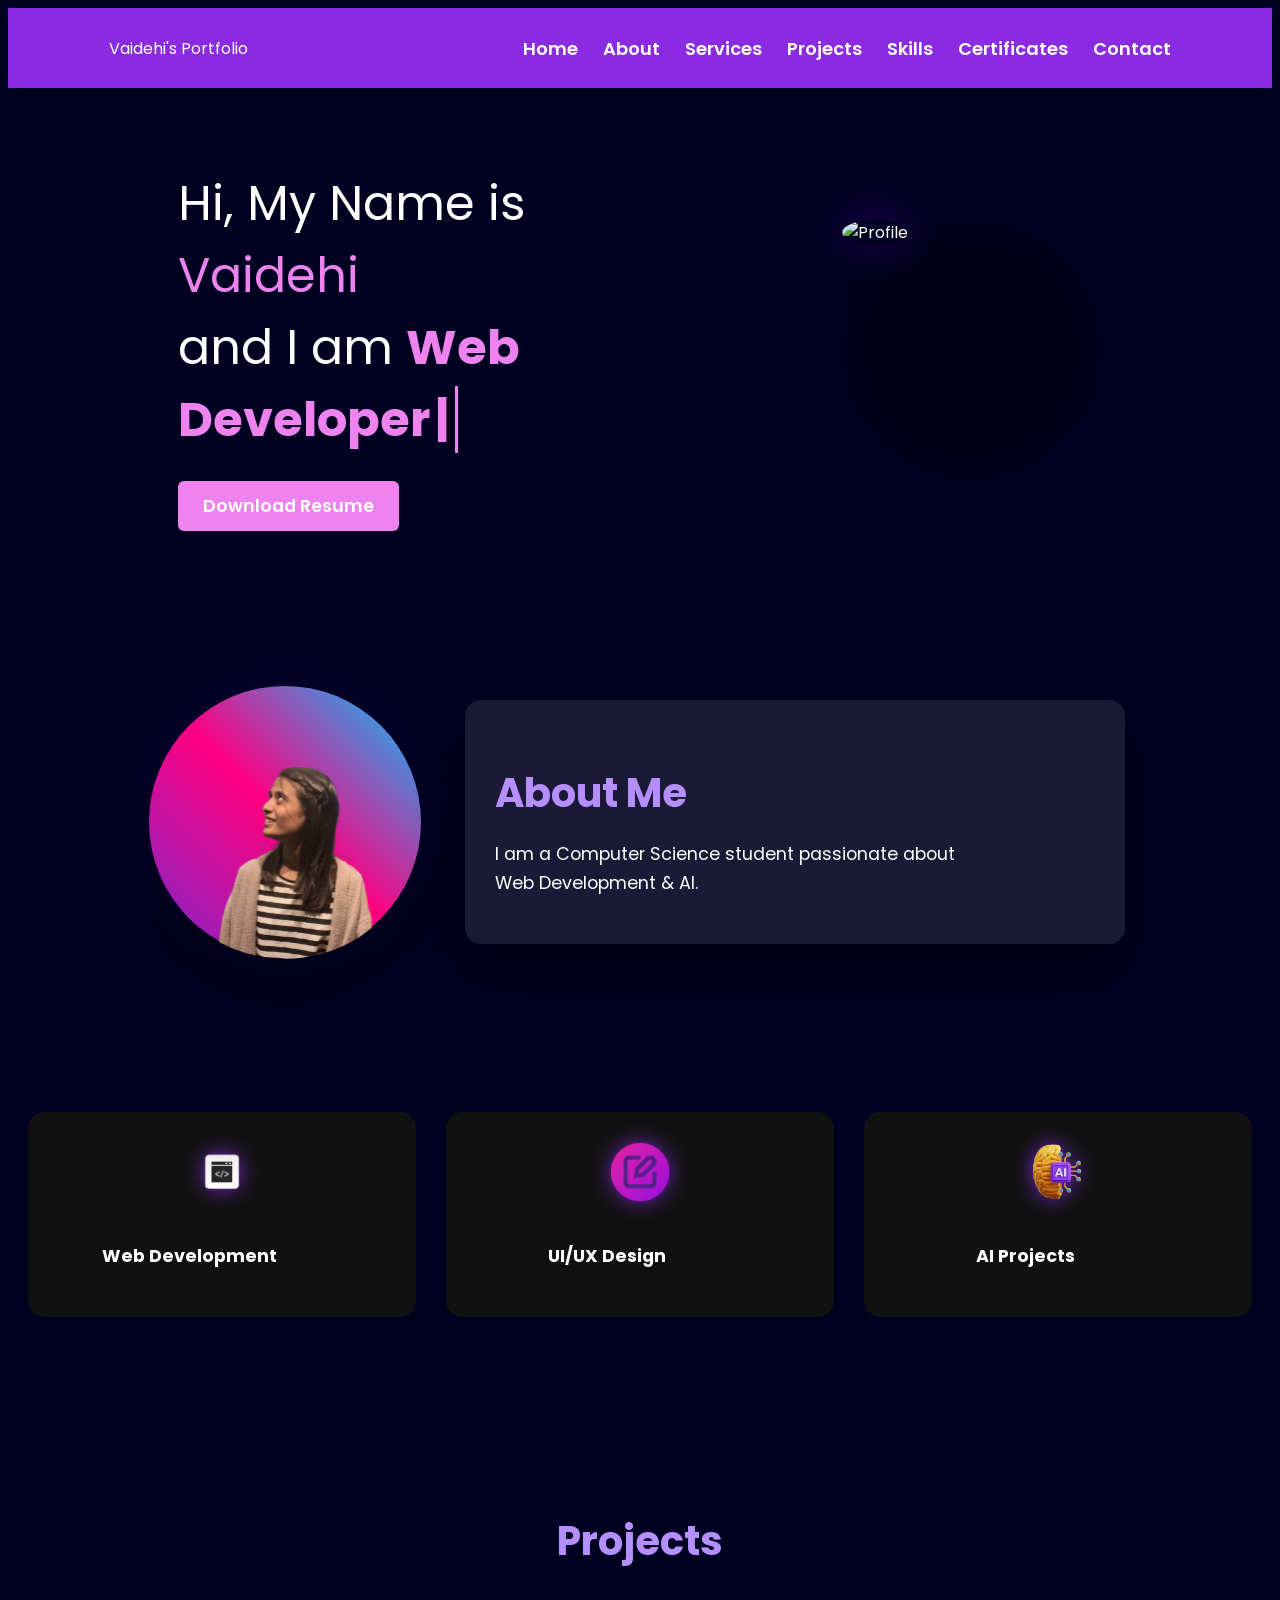
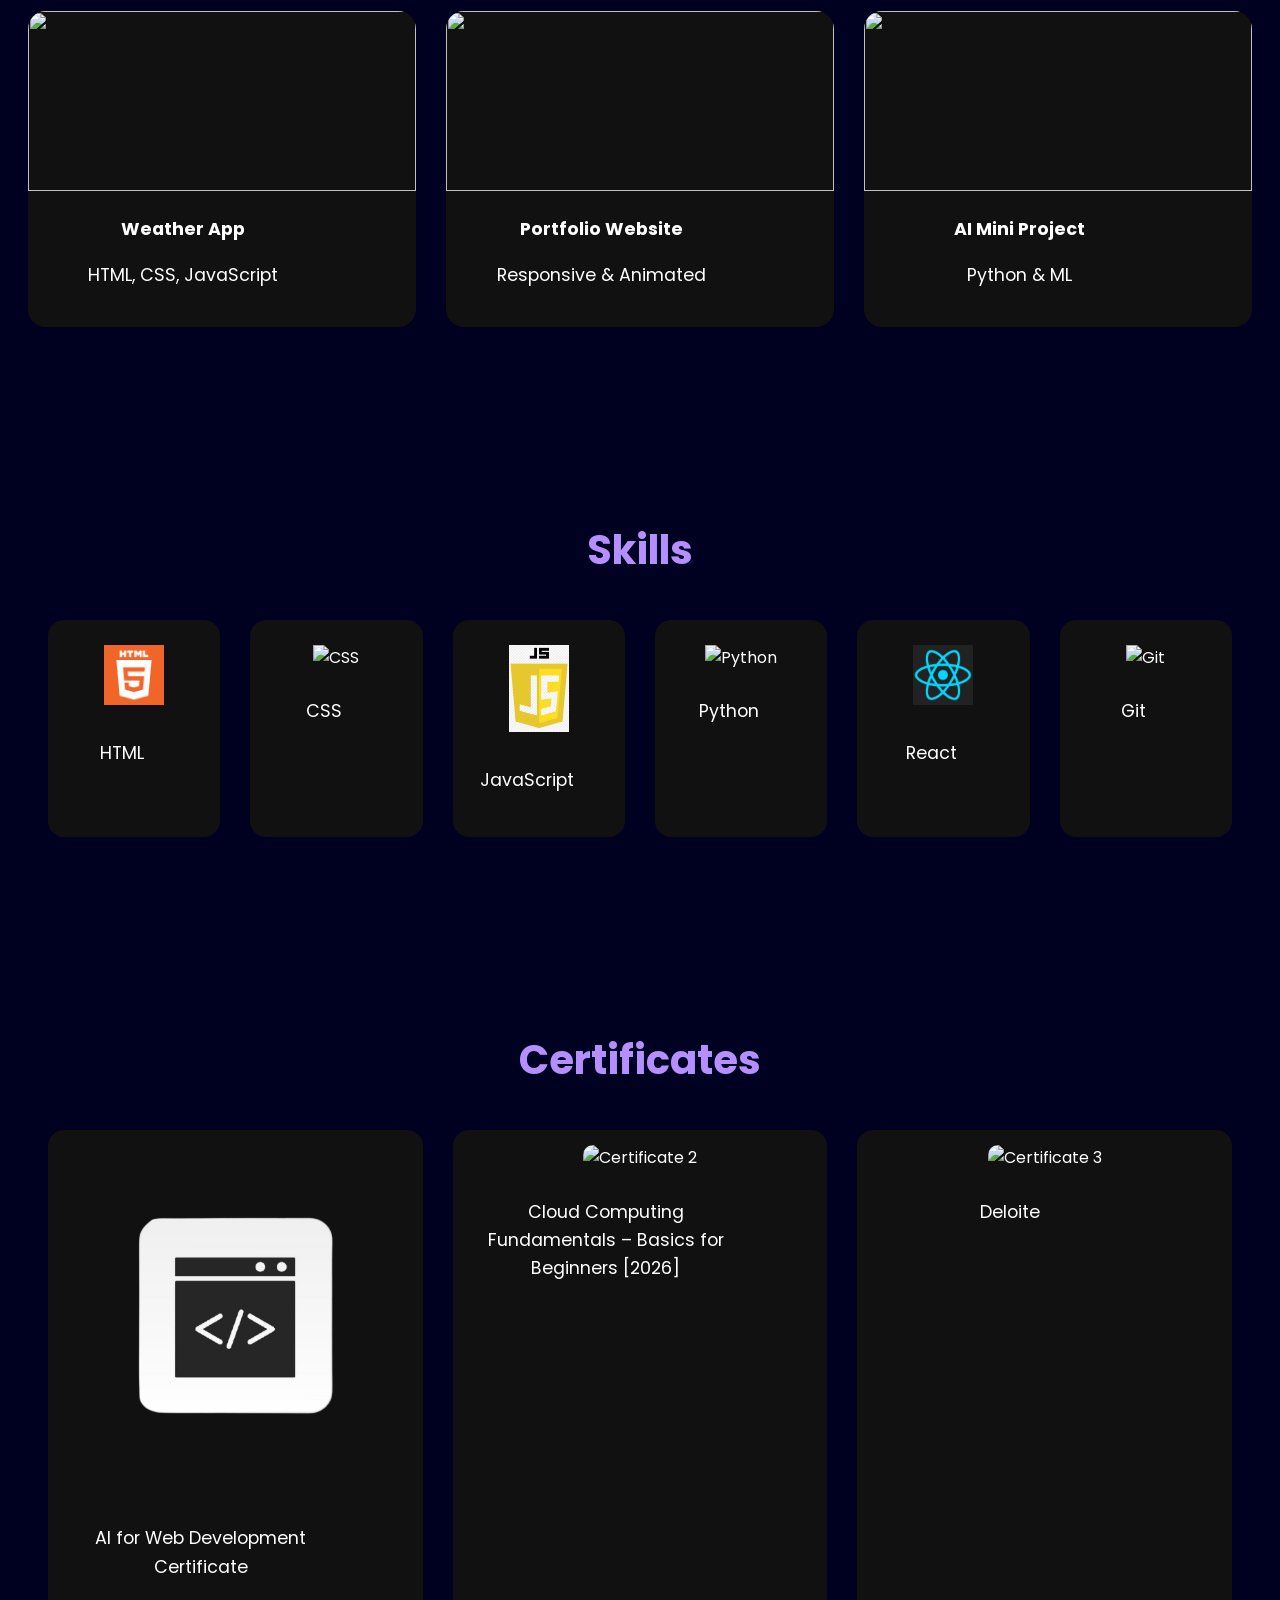
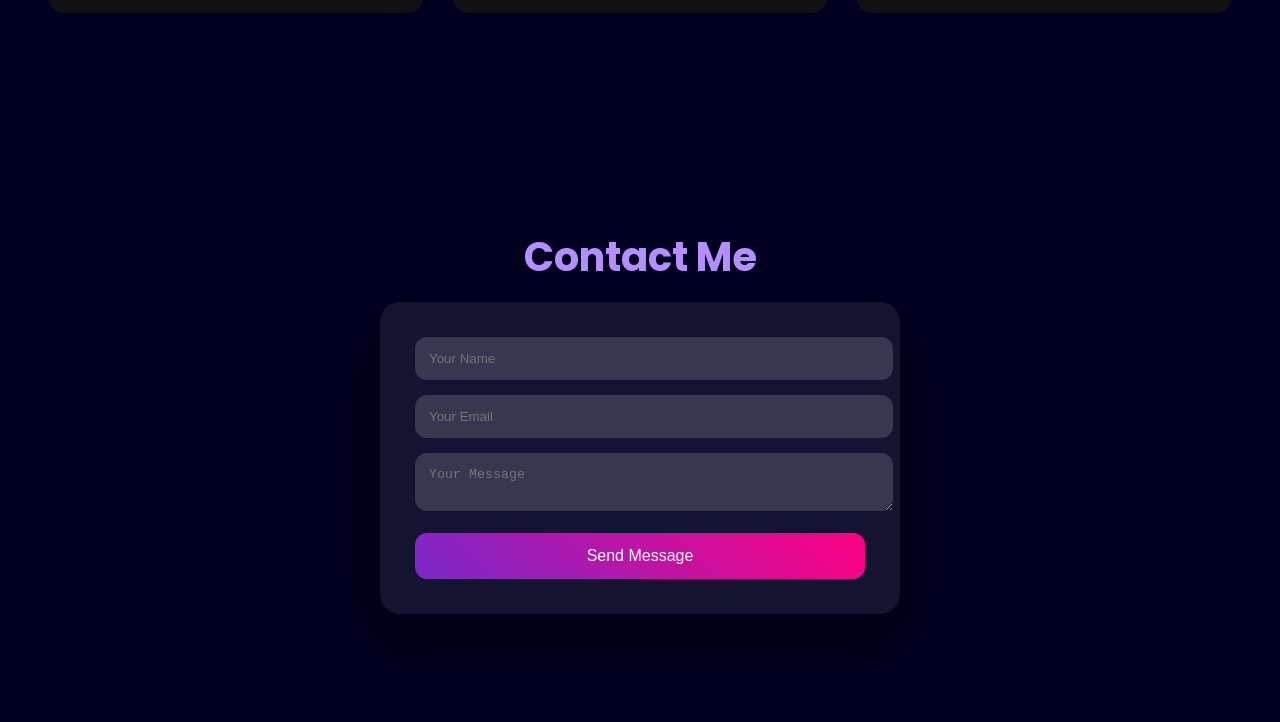
==== index.html @ 1c65081f "Add files via upload" ====
<!DOCTYPE html>
<html lang="en">

<head>
    <meta charset="UTF-8">
    <meta name="viewport" content="width=device-width, initial-scale=1.0">
    <title>Vaidehi Joshi Portfolio</title>
    <link rel="preconnect" href="https://fonts.googleapis.com">
    <link rel="stylesheet" href="https://fonts.googleapis.com/css2?family=Poppins:wght@400;600;700&display=swap">

    <link rel="stylesheet" href="style.css">
</head>

<body>

    <!-- NAVIGATION BAR -->
    <nav>
        <div class="left">Vaidehi's Portfolio</div>
        <ul>
            <li><a href="#home">Home</a></li>
            <li><a href="#about">About</a></li>
            <li><a href="#services">Services</a></li>
            <li><a href="#projects">Projects</a></li>
            <li><a href="#skills">Skills</a></li>
            <li><a href="#certificates">Certificates</a></li>
            <li><a href="#contact">Contact</a></li>
        </ul>
    </nav>

    <!-- HOME SECTION -->
    <section class="firstSection" id="home">
        <div class="leftSection">
            Hi, My Name is <span style="color:violet;">Vaidehi</span> <br>
            and I am <span class="typing"></span> <br>

            <!-- Resume Button (WORKS WHEN resume.pdf EXIST) -->
            <a href="resume.pdf" download class="resume-btn">Download Resume</a>
        </div>

        <div class="rightSection">
            <div class="depth-scene">
                <div class="depth-card">
                    <img src="photo.png" alt="Profile">
                </div>
            </div>

        </div>
    </section>

    <!-- ABOUT -->
    <section id="about" class="about">
        <div class="about-container">

            <div class="about-img-wrapper">
                <img src="about-photo.png" alt="About Photo">
            </div>

            <div class="about-card">
                <h2>About Me</h2>
                <p>I am a Computer Science student passionate about Web Development & AI.</p>
            </div>

        </div>
    </section>

    <!-- SERVICES -->
    <!-- SERVICES -->
    <section id="services" class="services">
        <div class="service-card">
            <img src="web.png">
            <h3>Web Development</h3>
        </div>

        <div class="service-card">
            <img src="ui.png">
            <h3>UI/UX Design</h3>
        </div>

        <div class="service-card">
            <img src="ai.png">
            <h3>AI Projects</h3>
        </div>
    </section>


    <!-- PROJECTS -->
    <section class="projects">
        <h2>Projects</h2>

        <div class="projects-grid">
            <div class="project-card">
                <img src="project1.jpg">
                <h3>Weather App</h3>
                <p>HTML, CSS, JavaScript</p>
            </div>

            <div class="project-card">
                <img src="project2.jpg">
                <h3>Portfolio Website</h3>
                <p>Responsive & Animated</p>
            </div>

            <div class="project-card">
                <img src="project3.jpg">
                <h3>AI Mini Project</h3>
                <p>Python & ML</p>
            </div>
        </div>
    </section>



    <section id="skills" class="skills">
        <h2>Skills</h2>

        <div class="skills-grid">
            <div class="skill-card">
                <img src="html.png" alt="HTML">
                <p>HTML</p>
            </div>

            <div class="skill-card">
                <img src="css.png" alt="CSS">
                <p>CSS</p>
            </div>

            <div class="skill-card">
                <img src="js.png" alt="JavaScript">
                <p>JavaScript</p>
            </div>

            <div class="skill-card">
                <img src="python.png" alt="Python">
                <p>Python</p>
            </div>

            <div class="skill-card">
                <img src="react.png" alt="React">
                <p>React</p>
            </div>

            <div class="skill-card">
                <img src="git.jpg" alt="Git">
                <p>Git</p>
            </div>
        </div>
    </section>

    <section id="certificates" class="certificates">
        <h2>Certificates</h2>

        <div class="cert-grid">
            <div class="cert-card">
                <img src="web.png" alt="Certificate 1">
                <p>AI for Web Development Certificate</p>
            </div>

            <div class="cert-card">
                <img src="Cloud.jpg" alt="Certificate 2">
                <p>Cloud Computing Fundamentals – Basics for Beginners [2026]</p>
            </div>

            <div class="cert-card">
                <img src="cyber.jpeg" alt="Certificate 3">
                <p>Deloite</p>
            </div>
        </div>
    </section>


    <!-- CONTACT -->
    <section class="contact">
        <h2>Contact Me</h2>

        <form class="contact-form">
            <input type="text" placeholder="Your Name">
            <input type="email" placeholder="Your Email">
            <textarea placeholder="Your Message"></textarea>
            <button>Send Message</button>
        </form>
    </section>



    <script src="script.js"></script>

    <script>
        const tiltElements = document.querySelectorAll(".tilt");

        tiltElements.forEach(el => {
            const img = el.querySelector("img");

            el.addEventListener("mousemove", (e) => {
                const rect = el.getBoundingClientRect();
                const x = e.clientX - rect.left;
                const y = e.clientY - rect.top;

                const rotateX = ((y / rect.height) - 0.5) * -20;
                const rotateY = ((x / rect.width) - 0.5) * 20;

                img.style.transform = `
                rotateX(${rotateX}deg)
                rotateY(${rotateY}deg)
                translateZ(60px)
                scale(1.05)
            `;
            });

            el.addEventListener("mouseleave", () => {
                img.style.transform = `
                    rotateX(0deg)
                    rotateY(0deg)
                    translateZ(60px)
                    scale(1)
                `;
            });
        });
    </script>



</body>

</html>
---- style.css ----
body {
    background: #000021;
    color: white;
    font-family: "Poppins", sans-serif;
    scroll-behavior: smooth;
}

/* NAVBAR */
nav {
    display: flex;
    justify-content: space-between;
    align-items: center;
    padding: 0 8%;
    height: 80px;
    background: blueviolet;
    position: sticky;
    top: 0;
    z-index: 10;
}

nav ul {
    display: flex;
    gap: 25px;
}

nav ul li {
    list-style: none;
}

nav ul li a {
    color: white;
    text-decoration: none;
    font-size: 18px;
    font-weight: 600;
    transition: .3s;
}

nav ul li a:hover {
    color: yellow;
    transform: scale(1.15);
}

/* HOME SECTION */
.firstSection {
    display: flex;
    justify-content: space-around;
    align-items: center;
    padding: 80px 5%;
    flex-wrap: wrap;
    text-align: left;
}

.leftSection {
    font-size: 3rem;
    width: 450px;
    animation: slideLeft 1.5s ease forwards;
}

/* Resume Button */
.resume-btn {
    display: inline-block;
    margin-top: 25px;
    padding: 12px 25px;
    background: violet;
    color: white;
    font-size: 1.1rem;
    border-radius: 6px;
    font-weight: 600;
    text-decoration: none;
    transition: .3s;
}

.resume-btn:hover {
    background: #b069ff;
    transform: scale(1.08);
}

/* Typing animation */
.typing {
    color: violet;
    border-right: 3px solid violet;
    padding-right: 6px;
    animation: blink .7s infinite;
    font-weight: 700;
}

@keyframes blink {
    50% {
        border-color: transparent;
    }
}

.rightSection img {
    width: 350px;
    animation: slideRight 1.5s ease forwards;
}

@keyframes slideLeft {
    0% {
        opacity: 0;
        transform: translateX(-120px);
    }

    100% {
        opacity: 1;
        transform: translateX(0);
    }
}

@keyframes slideRight {
    0% {
        opacity: 0;
        transform: translateX(120px);
    }

    100% {
        opacity: 1;
        transform: translateX(0);
    }
}

/* GENERAL SECTION DESIGN */
section {
    padding: 70px 8%;
}

h2 {
    font-size: 2.5rem;
    margin-bottom: 15px;
    color: #b58fff;
}

p {
    font-size: 1.1rem;
    width: 80%;
    line-height: 1.6;
}

/* CONTACT FORM */
.about-container {
    display: flex;
    align-items: center;
    gap: 50px;
    flex-wrap: wrap;
    perspective: 1200px;
}

/* IMAGE WRAPPER (for rings & depth) */
.about-img-wrapper {
    position: relative;
    width: 260px;
    height: 260px;
    border-radius: 50%;
    animation: floatImg 4s ease-in-out infinite;
}

/* ROTATING GRADIENT RING */
.about-img-wrapper::before {
    content: "";
    position: absolute;
    inset: -6px;
    border-radius: 50%;
    background: linear-gradient(45deg, #7928ca, #ff0080, #00c6ff);
    animation: spin 6s linear infinite;
    z-index: -1;
}

/* SOFT GLOW */
.about-img-wrapper::after {
    content: "";
    position: absolute;
    inset: -20px;
    border-radius: 50%;
    background: radial-gradient(circle, rgba(128, 0, 255, 0.4), transparent 70%);
    filter: blur(25px);
    z-index: -2;
}

/* IMAGE */
.about-img-wrapper img {
    width: 100%;
    height: 100%;
    border-radius: 50%;
    object-fit: cover;
    transform: translateZ(60px);
    transition: transform 0.4s ease;
    box-shadow: 0 25px 45px rgba(0, 0, 0, 0.4);
}

/* HOVER = 3D TILT */
.about-img-wrapper:hover img {
    transform: translateZ(90px) rotateX(10deg) rotateY(-10deg) scale(1.05);
}

.about-img-wrapper {
    width: 260px;
    height: 260px;
    border-radius: 50%;
    perspective: 1200px;
}

.about-img-wrapper img {
    width: 100%;
    height: 100%;
    border-radius: 50%;
    object-fit: cover;
    transition: transform 0.15s ease, box-shadow 0.15s ease;
    box-shadow: 0 25px 45px rgba(0, 0, 0, 0.4);
}


/* FLOATING */
@keyframes floatImg {
    0% {
        transform: translateY(0);
    }

    50% {
        transform: translateY(-15px);
    }

    100% {
        transform: translateY(0);
    }
}

/* RING ROTATION */
@keyframes spin {
    to {
        transform: rotate(360deg);
    }
}


/* SERVICES */
.services {
    display: grid;
    grid-template-columns: repeat(auto-fit, minmax(220px, 1fr));
    gap: 30px;
    padding: 80px 40px;
}

.service-card img {
    width: 60px;
    margin-bottom: 15px;
    filter: drop-shadow(0 0 10px #7928ca);
}


.service-card:hover {
    transform: translateY(-10px);
}

/* PROJECTS */
.projects {
    padding: 80px 20px;
    text-align: center;
}

.projects h2 {
    font-size: 2.5rem;
    margin-bottom: 40px;
}

.projects-grid {
    display: grid;
    grid-template-columns: repeat(auto-fit, minmax(260px, 1fr));
    gap: 30px;
    perspective: 1200px;
}

.project-card {
    background: #111;
    border-radius: 18px;
    padding-bottom: 20px;
    overflow: hidden;
    transform-style: preserve-3d;
    transition: transform 0.4s ease, box-shadow 0.4s ease;
}

.project-card img {
    width: 100%;
    height: 180px;
    object-fit: cover;
    transform: translateZ(30px);
    transition: transform 0.4s ease;
}

.project-card h3,
.project-card p {
    transform: translateZ(20px);
}

.project-card:hover {
    transform: translateZ(50px) scale(1.05);
    box-shadow: 0 40px 80px rgba(128, 0, 255, 0.45);
}

.project-card:hover img {
    transform: translateZ(40px) scale(1.1);
}


/* CONTACT */
.contact {
    padding: 100px 20px;
    display: flex;
    flex-direction: column;
    align-items: center;
}

.contact-form {
    width: 100%;
    max-width: 450px;
    padding: 35px;
    border-radius: 20px;
    background: rgba(255, 255, 255, 0.08);
    backdrop-filter: blur(14px);
    box-shadow: 0 30px 60px rgba(0, 0, 0, 0.4);
    transform-style: preserve-3d;
    animation: formFloat 5s ease-in-out infinite;
}

@keyframes formFloat {

    0%,
    100% {
        transform: translateY(0);
    }

    50% {
        transform: translateY(-12px);
    }
}

.contact-form input,
.contact-form textarea {
    width: 100%;
    margin-bottom: 15px;
    padding: 14px;
    border-radius: 12px;
    border: none;
    outline: none;
    background: rgba(255, 255, 255, 0.15);
    color: white;
    transition: transform 0.3s ease, box-shadow 0.3s ease;
}

.contact-form input:focus,
.contact-form textarea:focus {
    transform: translateZ(20px);
    box-shadow: 0 0 20px rgba(128, 0, 255, 0.6);
}

.contact-form button {
    width: 100%;
    padding: 14px;
    border-radius: 12px;
    border: none;
    background: linear-gradient(45deg, #7928ca, #ff0080);
    color: white;
    font-size: 1rem;
    cursor: pointer;
    transition: transform 0.3s ease;
}

.contact-form button:hover {
    transform: translateZ(25px) scale(1.05);
}

.menu li a:hover {
    color: rgb(253, 251, 249);
}

.firstSection {
    display: flex;
    justify-content: space-around;
    align-items: center;
    padding: 80px 5%;
    flex-wrap: wrap;
    text-align: left;
}

.leftSection {
    font-size: 3rem;
    width: 450px;
    animation: slideLeft 1.5s ease forwards;
}

.rightSection img {
    width: 100px 200px;
    animation: slideRight 1.5s ease forwards;
}

.secondSection h3 {
    color: blueviolet;

}

.thirdSection h3 {
    color: blueviolet;
}

.fourthSection h3 {
    color: blueviolet;
}

.fifthSection h3 {
    color: blueviolet;
}

section {
    padding: 70px 8%;
}

h3 {
    font-size: 1.1rem;
    width: 80%;
    line-height: 1.6;
}

.depth-scene {
    perspective: 1200px;
    width: 260px;
    height: 260px;
}

.depth-card {
    width: 100%;
    height: 100%;
    border-radius: 50%;
    transform-style: preserve-3d;
    animation: depthFloat 4s ease-in-out infinite;
}

.depth-card img {
    width: 100%;
    height: 100%;
    border-radius: 50%;
    object-fit: cover;

    /* REAL 3D DEPTH */
    transform: translateZ(60px);

    box-shadow:
        0 20px 40px rgba(0, 0, 0, 0.35),
        0 0 40px rgba(128, 0, 255, 0.4);

    transition: transform 0.4s ease;
}

/* Hover: push further in 3D */
.depth-card:hover img {
    transform: translateZ(90px) scale(1.05);
}

/* Floating animation */
@keyframes depthFloat {
    0% {
        transform: rotateX(0deg) rotateY(0deg);
    }

    50% {
        transform: rotateX(8deg) rotateY(-8deg);
    }

    100% {
        transform: rotateX(0deg) rotateY(0deg);
    }
}

.depth-card::after {
    content: "";
    position: absolute;
    inset: 15px;
    border-radius: 50%;
    background: rgba(0, 0, 0, 0.35);
    transform: translateZ(-40px);
    filter: blur(25px);
}

.about {
    display: flex;
    justify-content: center;
    padding: 80px 20px;
}

.about-card {
    max-width: 600px;
    padding: 30px;
    border-radius: 16px;
    background: rgba(255, 255, 255, 0.1);
    backdrop-filter: blur(12px);
    box-shadow: 0 30px 60px rgba(0, 0, 0, 0.3);
    transform-style: preserve-3d;
    animation: floatCard 5s ease-in-out infinite;
}

@keyframes floatCard {
    0% {
        transform: translateY(0) rotateX(0);
    }

    50% {
        transform: translateY(-12px) rotateX(4deg);
    }

    100% {
        transform: translateY(0) rotateX(0);
    }
}

.services {
    display: grid;
    grid-template-columns: repeat(auto-fit, minmax(220px, 1fr));
    gap: 30px;
    padding: 80px 20px;
}

.service-card {
    padding: 30px;
    border-radius: 16px;
    background: #111;
    color: white;
    text-align: center;
    transition: transform 0.4s ease, box-shadow 0.4s ease;
    transform-style: preserve-3d;
}

.service-card:hover {
    transform: translateZ(40px) scale(1.05);
    box-shadow: 0 40px 80px rgba(128, 0, 255, 0.5);
}

.projects {
    padding: 80px 20px;
    text-align: center;
}

.projects h2 {
    font-size: 2.5rem;
    margin-bottom: 40px;
}

.projects-grid {
    display: grid;
    grid-template-columns: repeat(auto-fit, minmax(260px, 1fr));
    gap: 30px;
    perspective: 1200px;
}

.project-card {
    background: #111;
    border-radius: 18px;
    padding-bottom: 20px;
    overflow: hidden;
    transform-style: preserve-3d;
    transition: transform 0.4s ease, box-shadow 0.4s ease;
}

.project-card img {
    width: 100%;
    height: 180px;
    object-fit: cover;
    transform: translateZ(30px);
    transition: transform 0.4s ease;
}

.project-card h3,
.project-card p {
    transform: translateZ(20px);
}

.project-card:hover {
    transform: translateZ(50px) scale(1.05);
    box-shadow: 0 40px 80px rgba(128, 0, 255, 0.45);
}

.project-card:hover img {
    transform: translateZ(40px) scale(1.1);
}

.contact {
    padding: 100px 20px;
    display: flex;
    flex-direction: column;
    align-items: center;
}

.contact-form {
    width: 100%;
    max-width: 450px;
    padding: 35px;
    border-radius: 20px;
    background: rgba(255, 255, 255, 0.08);
    backdrop-filter: blur(14px);
    box-shadow: 0 30px 60px rgba(0, 0, 0, 0.4);
    transform-style: preserve-3d;
    animation: formFloat 5s ease-in-out infinite;
}

@keyframes formFloat {

    0%,
    100% {
        transform: translateY(0);
    }

    50% {
        transform: translateY(-12px);
    }
}

.contact-form input,
.contact-form textarea {
    width: 100%;
    margin-bottom: 15px;
    padding: 14px;
    border-radius: 12px;
    border: none;
    outline: none;
    background: rgba(255, 255, 255, 0.15);
    color: white;
    transition: transform 0.3s ease, box-shadow 0.3s ease;
}

.contact-form input:focus,
.contact-form textarea:focus {
    transform: translateZ(20px);
    box-shadow: 0 0 20px rgba(128, 0, 255, 0.6);
}

.contact-form button {
    width: 100%;
    padding: 14px;
    border-radius: 12px;
    border: none;
    background: linear-gradient(45deg, #7928ca, #ff0080);
    color: white;
    font-size: 1rem;
    cursor: pointer;
    transition: transform 0.3s ease;
}

.contact-form button:hover {
    transform: translateZ(25px) scale(1.05);
}

.typing::after {
    content: "|";
    margin-left: 5px;
    animation: blink 1s infinite;
}

@keyframes blink {
    50% {
        opacity: 0;
    }
}

.skills {
    padding: 80px 40px;
    text-align: center;
}

.skills h2 {
    font-size: 2.5rem;
    margin-bottom: 40px;
}

.skills-grid {
    display: grid;
    grid-template-columns: repeat(auto-fit, minmax(140px, 1fr));
    gap: 30px;
}

.skill-card {
    background: #111;
    padding: 25px;
    border-radius: 16px;
    transition: transform 0.4s ease, box-shadow 0.4s ease;
}

.skill-card img {
    width: 60px;
    margin-bottom: 10px;
}

.skill-card:hover {
    transform: translateY(-10px) scale(1.05);
    box-shadow: 0 20px 40px rgba(128, 0, 255, 0.4);
}

.certificates {
    padding: 80px 40px;
    text-align: center;
}

.certificates h2 {
    font-size: 2.5rem;
    margin-bottom: 40px;
}

.cert-grid {
    display: grid;
    grid-template-columns: repeat(auto-fit, minmax(260px, 1fr));
    gap: 30px;
}

.cert-card {
    background: #111;
    padding: 15px;
    border-radius: 16px;
    transition: transform 0.4s ease, box-shadow 0.4s ease;
}

.cert-card img {
    width: 100%;
    border-radius: 10px;
    margin-bottom: 10px;
}

.cert-card:hover {
    transform: translateY(-12px) scale(1.03);
    box-shadow: 0 30px 60px rgba(128, 0, 255, 0.45);
}
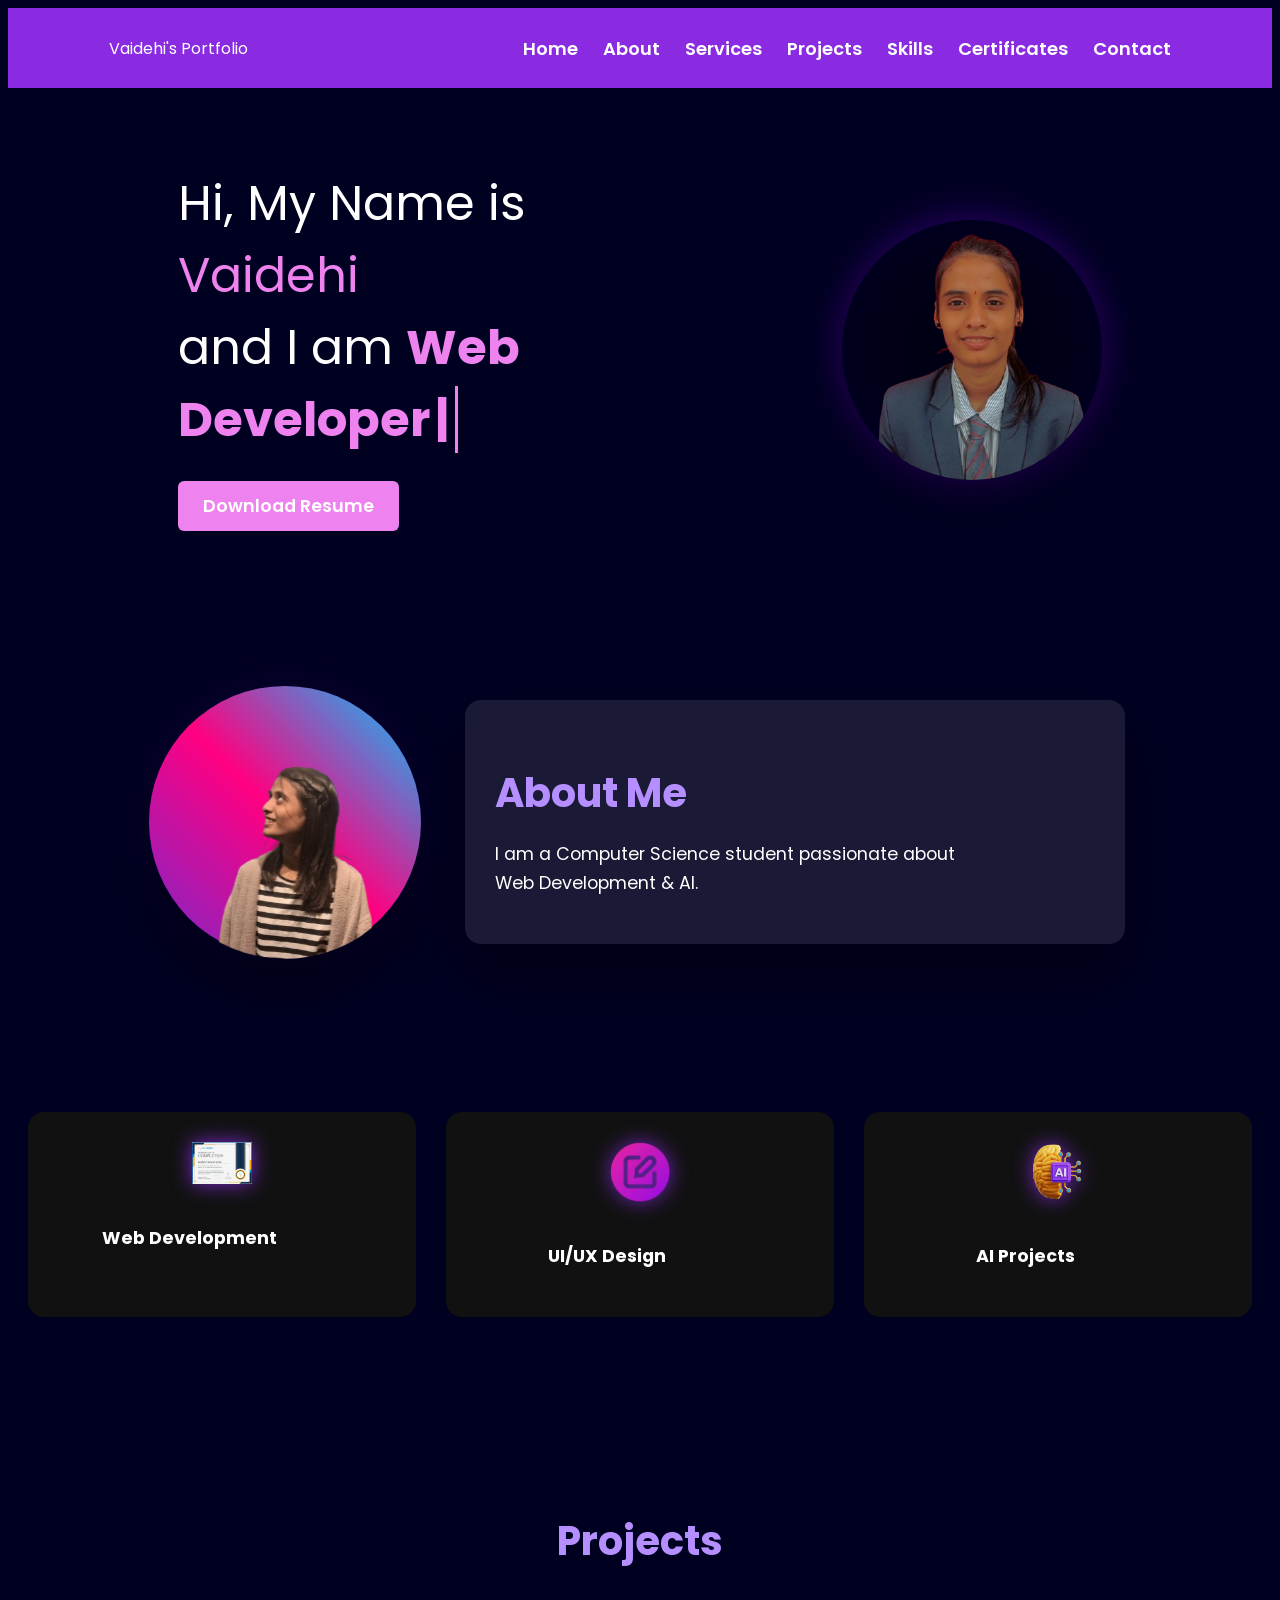
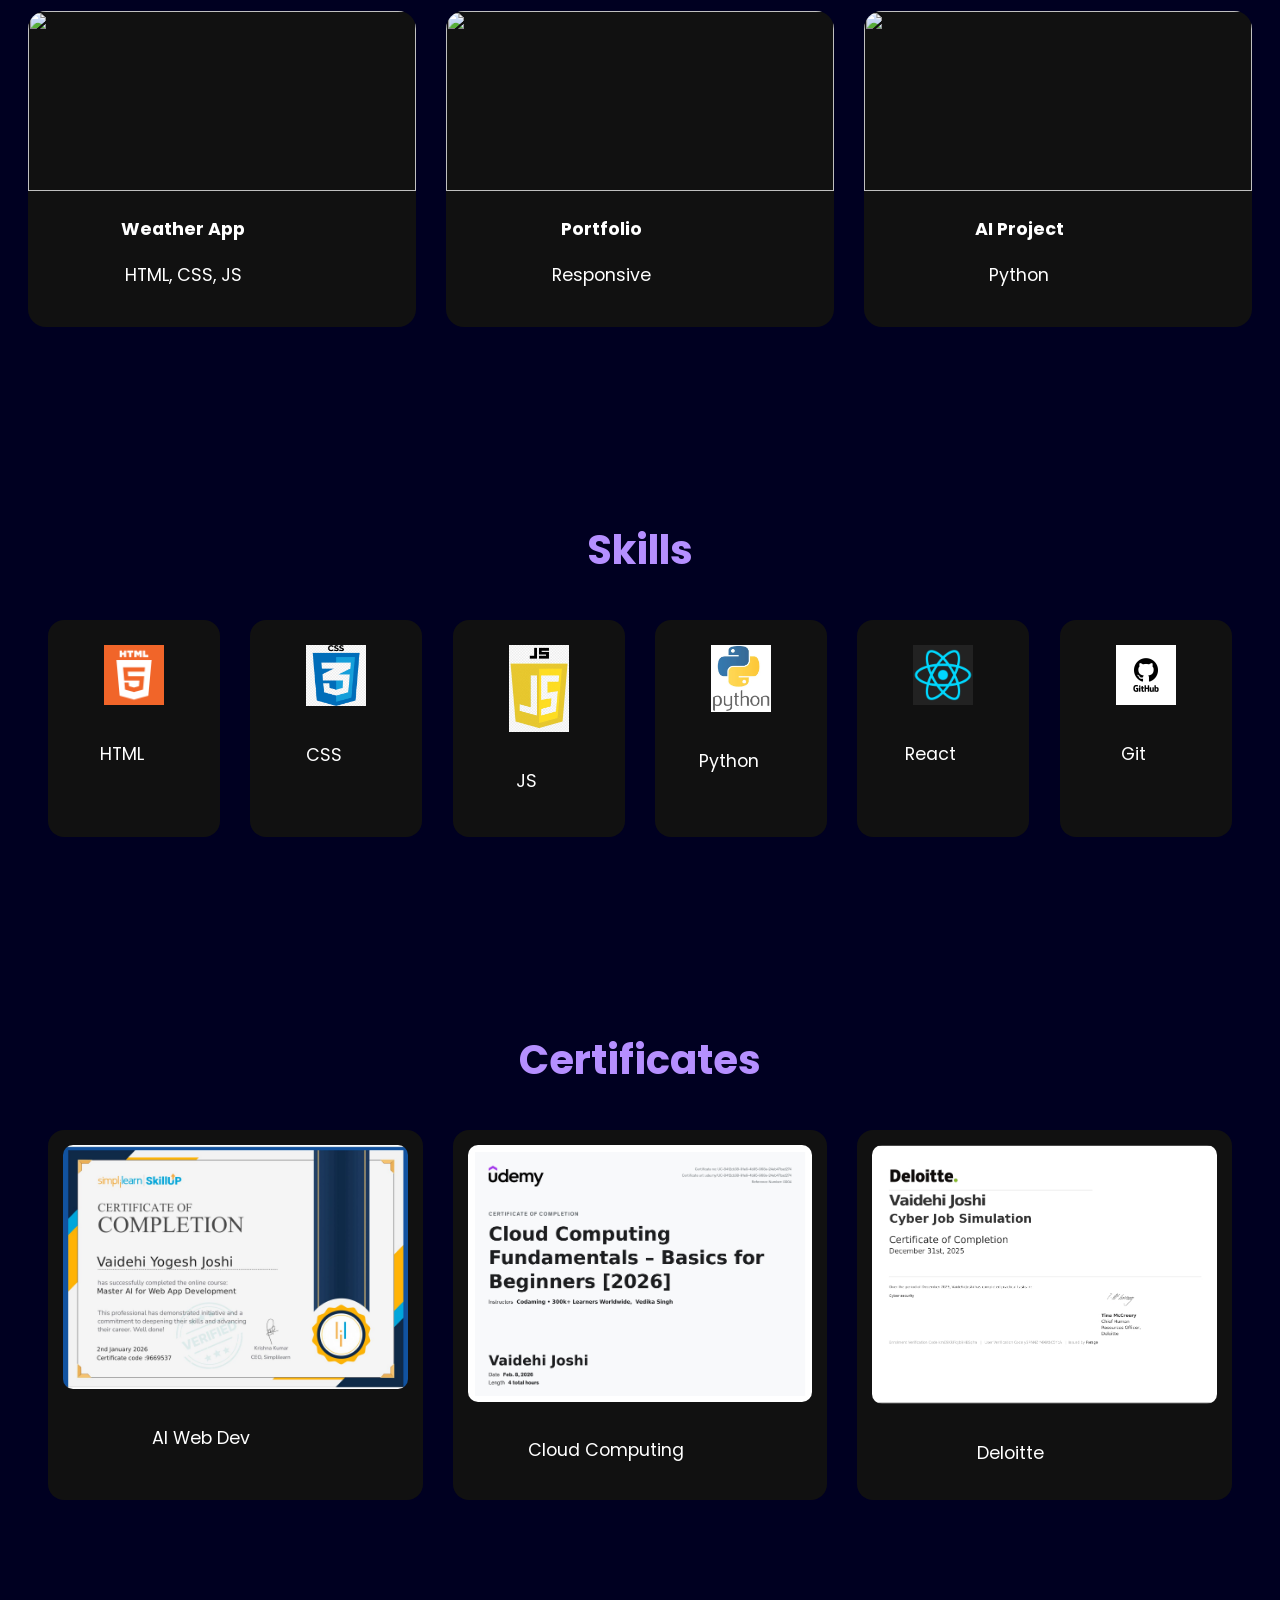
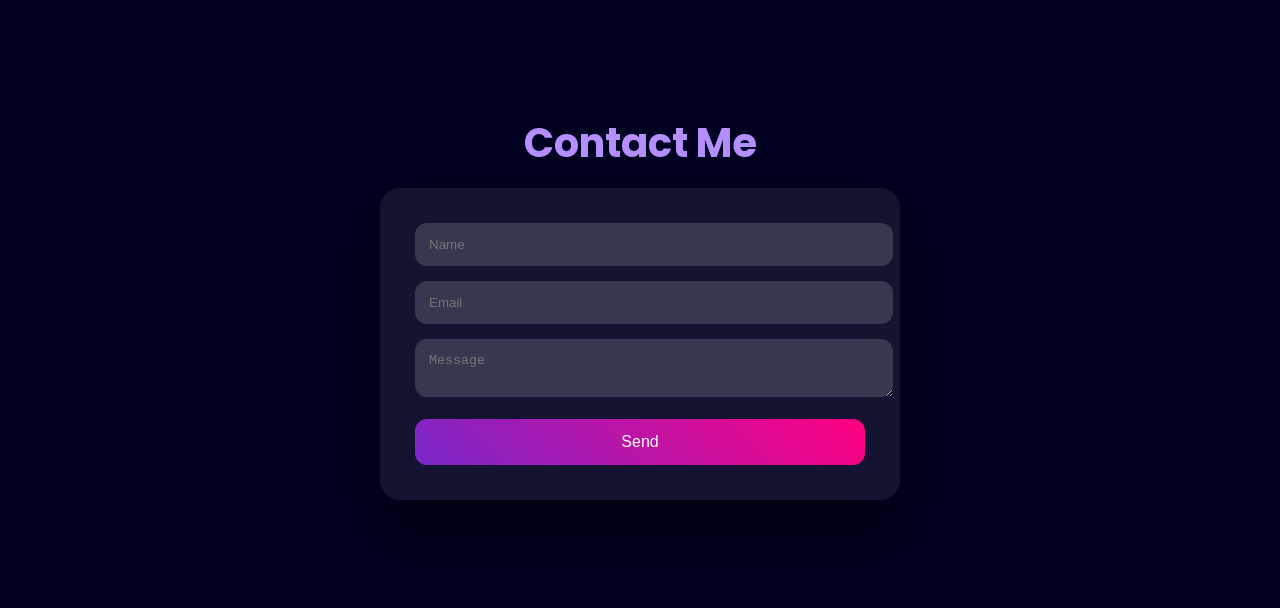
==== commit 3a1f5d64: "index.html" ====
--- a/index.html
+++ b/index.html
@@ -5,15 +5,26 @@
     <meta charset="UTF-8">
     <meta name="viewport" content="width=device-width, initial-scale=1.0">
     <title>Vaidehi Joshi Portfolio</title>
-    <link rel="preconnect" href="https://fonts.googleapis.com">
-    <link rel="stylesheet" href="https://fonts.googleapis.com/css2?family=Poppins:wght@400;600;700&display=swap">
 
+    <!-- Google Font -->
+    <link href="https://fonts.googleapis.com/css2?family=Poppins:wght@400;600;700&display=swap" rel="stylesheet">
+
+    <!-- AOS Animation -->
+    <link href="https://unpkg.com/aos@2.3.1/dist/aos.css" rel="stylesheet">
+
+    <!-- CSS -->
     <link rel="stylesheet" href="style.css">
+
+    <style>
+        html {
+            scroll-behavior: smooth;
+        }
+    </style>
 </head>
 
 <body>
 
-    <!-- NAVIGATION BAR -->
+    <!-- NAVBAR -->
     <nav>
         <div class="left">Vaidehi's Portfolio</div>
         <ul>
@@ -27,198 +38,137 @@
         </ul>
     </nav>
 
-    <!-- HOME SECTION -->
+    <!-- HOME -->
     <section class="firstSection" id="home">
-        <div class="leftSection">
+        <div class="leftSection" data-aos="fade-right">
             Hi, My Name is <span style="color:violet;">Vaidehi</span> <br>
-            and I am <span class="typing"></span> <br>
-
-            <!-- Resume Button (WORKS WHEN resume.pdf EXIST) -->
+            and I am <span class="typing"></span><br>
             <a href="resume.pdf" download class="resume-btn">Download Resume</a>
         </div>
 
-        <div class="rightSection">
+        <div class="rightSection" data-aos="fade-left">
             <div class="depth-scene">
-                <div class="depth-card">
+                <div class="depth-card tilt">
                     <img src="photo.png" alt="Profile">
                 </div>
             </div>
-
         </div>
     </section>
 
     <!-- ABOUT -->
     <section id="about" class="about">
         <div class="about-container">
-
-            <div class="about-img-wrapper">
-                <img src="about-photo.png" alt="About Photo">
+            <div class="about-img-wrapper tilt" data-aos="zoom-in">
+                <img src="about-photo.png">
             </div>
 
-            <div class="about-card">
+            <div class="about-card" data-aos="fade-up">
                 <h2>About Me</h2>
                 <p>I am a Computer Science student passionate about Web Development & AI.</p>
             </div>
-
         </div>
     </section>
 
     <!-- SERVICES -->
-    <!-- SERVICES -->
     <section id="services" class="services">
-        <div class="service-card">
+        <div class="service-card" data-aos="fade-up">
             <img src="web.png">
             <h3>Web Development</h3>
         </div>
-
-        <div class="service-card">
+        <div class="service-card" data-aos="fade-up">
             <img src="ui.png">
             <h3>UI/UX Design</h3>
         </div>
-
-        <div class="service-card">
+        <div class="service-card" data-aos="fade-up">
             <img src="ai.png">
             <h3>AI Projects</h3>
         </div>
     </section>
 
-
     <!-- PROJECTS -->
-    <section class="projects">
+    <section id="projects" class="projects">
         <h2>Projects</h2>
-
         <div class="projects-grid">
-            <div class="project-card">
-                <img src="project1.jpg">
+            <div class="project-card tilt" data-aos="zoom-in">
+                <img src="weather.png">
                 <h3>Weather App</h3>
-                <p>HTML, CSS, JavaScript</p>
+                <p>HTML, CSS, JS</p>
             </div>
 
-            <div class="project-card">
-                <img src="project2.jpg">
-                <h3>Portfolio Website</h3>
-                <p>Responsive & Animated</p>
+            <div class="project-card tilt" data-aos="zoom-in">
+                <img src="portfolio.png">
+                <h3>Portfolio</h3>
+                <p>Responsive</p>
             </div>
 
-            <div class="project-card">
-                <img src="project3.jpg">
-                <h3>AI Mini Project</h3>
-                <p>Python & ML</p>
+            <div class="project-card tilt" data-aos="zoom-in">
+                <img src="AI_project.png">
+                <h3>AI Project</h3>
+                <p>Python</p>
             </div>
         </div>
     </section>
 
-
-
+    <!-- SKILLS -->
     <section id="skills" class="skills">
         <h2>Skills</h2>
-
         <div class="skills-grid">
-            <div class="skill-card">
-                <img src="html.png" alt="HTML">
+            <div class="skill-card" data-aos="flip-left"><img src="html.png">
                 <p>HTML</p>
             </div>
-
-            <div class="skill-card">
-                <img src="css.png" alt="CSS">
+            <div class="skill-card" data-aos="flip-left"><img src="css.png">
                 <p>CSS</p>
             </div>
-
-            <div class="skill-card">
-                <img src="js.png" alt="JavaScript">
-                <p>JavaScript</p>
+            <div class="skill-card" data-aos="flip-left"><img src="js.png">
+                <p>JS</p>
             </div>
-
-            <div class="skill-card">
-                <img src="python.png" alt="Python">
+            <div class="skill-card" data-aos="flip-left"><img src="python.png">
                 <p>Python</p>
             </div>
-
-            <div class="skill-card">
-                <img src="react.png" alt="React">
+            <div class="skill-card" data-aos="flip-left"><img src="react.png">
                 <p>React</p>
             </div>
-
-            <div class="skill-card">
-                <img src="git.jpg" alt="Git">
+            <div class="skill-card" data-aos="flip-left"><img src="git.jpg">
                 <p>Git</p>
             </div>
         </div>
     </section>
 
+    <!-- CERTIFICATES -->
     <section id="certificates" class="certificates">
         <h2>Certificates</h2>
-
         <div class="cert-grid">
-            <div class="cert-card">
-                <img src="web.png" alt="Certificate 1">
-                <p>AI for Web Development Certificate</p>
+            <div class="cert-card" data-aos="fade-up"><img src="web.png">
+                <p>AI Web Dev</p>
             </div>
-
-            <div class="cert-card">
-                <img src="Cloud.jpg" alt="Certificate 2">
-                <p>Cloud Computing Fundamentals – Basics for Beginners [2026]</p>
+            <div class="cert-card" data-aos="fade-up"><img src="Cloud.jpg">
+                <p>Cloud Computing</p>
             </div>
-
-            <div class="cert-card">
-                <img src="cyber.jpeg" alt="Certificate 3">
-                <p>Deloite</p>
+            <div class="cert-card" data-aos="fade-up"><img src="cyber.jpeg">
+                <p>Deloitte</p>
             </div>
         </div>
     </section>
 
-
     <!-- CONTACT -->
-    <section class="contact">
+    <section id="contact" class="contact" data-aos="fade-up">
         <h2>Contact Me</h2>
 
-        <form class="contact-form">
-            <input type="text" placeholder="Your Name">
-            <input type="email" placeholder="Your Email">
-            <textarea placeholder="Your Message"></textarea>
-            <button>Send Message</button>
+        <form class="contact-form" id="contactForm">
+            <input type="text" placeholder="Name" required>
+            <input type="email" placeholder="Email" required>
+            <textarea placeholder="Message"></textarea>
+            <button>Send</button>
         </form>
     </section>
 
+    <!-- AOS -->
+    <script src="https://unpkg.com/aos@2.3.1/dist/aos.js"></script>
+    <script>AOS.init({ duration: 1000, once: true });</script>
 
-
+    <!-- JS -->
     <script src="script.js"></script>
-
-    <script>
-        const tiltElements = document.querySelectorAll(".tilt");
-
-        tiltElements.forEach(el => {
-            const img = el.querySelector("img");
-
-            el.addEventListener("mousemove", (e) => {
-                const rect = el.getBoundingClientRect();
-                const x = e.clientX - rect.left;
-                const y = e.clientY - rect.top;
-
-                const rotateX = ((y / rect.height) - 0.5) * -20;
-                const rotateY = ((x / rect.width) - 0.5) * 20;
-
-                img.style.transform = `
-                rotateX(${rotateX}deg)
-                rotateY(${rotateY}deg)
-                translateZ(60px)
-                scale(1.05)
-            `;
-            });
-
-            el.addEventListener("mouseleave", () => {
-                img.style.transform = `
-                    rotateX(0deg)
-                    rotateY(0deg)
-                    translateZ(60px)
-                    scale(1)
-                `;
-            });
-        });
-    </script>
-
-
 
 </body>
 
-</html>+</html>
